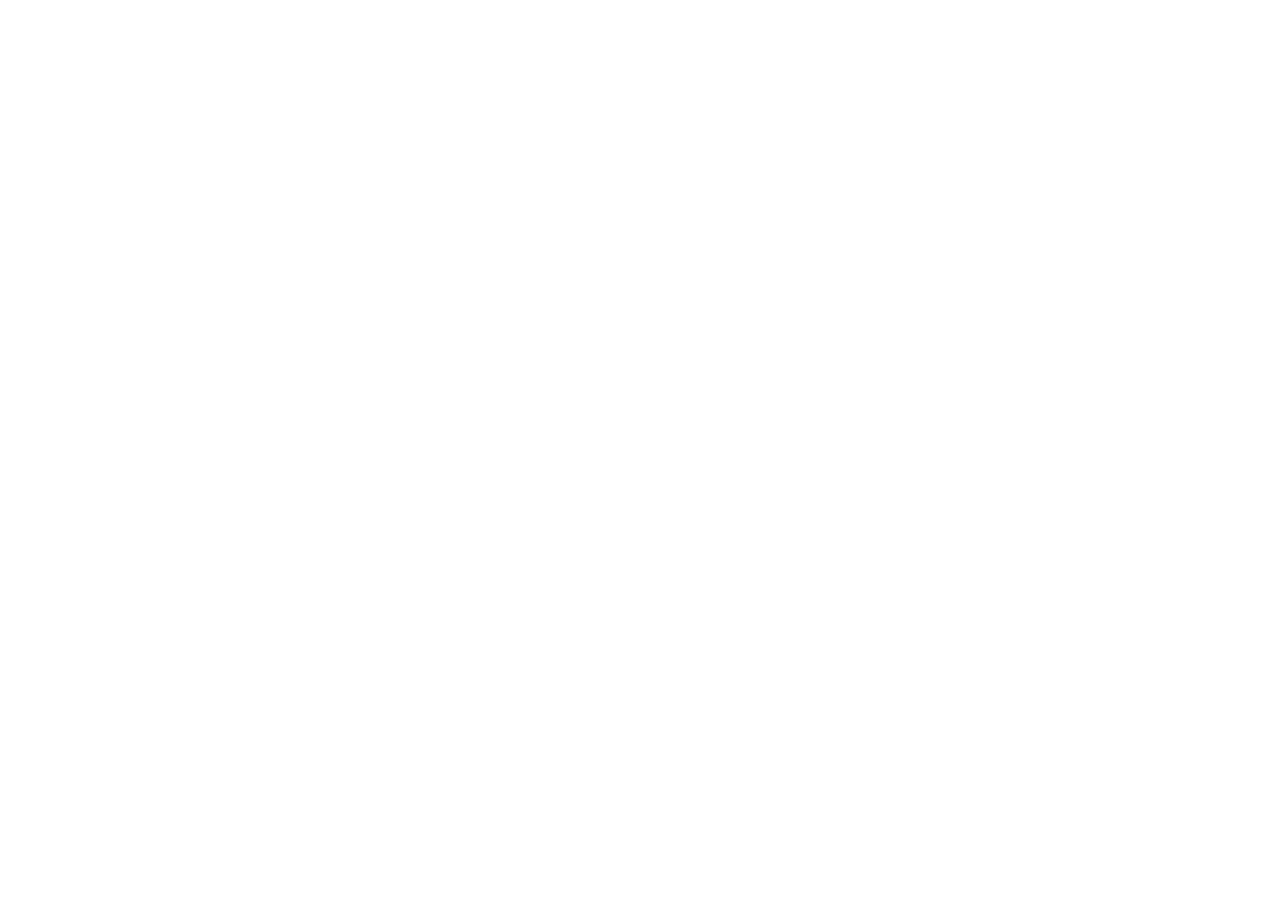
==== trunfo.html @ 12d90816 "Criação de estruturas" ====
<!DOCTYPE html>
<html lang="pt-br">
<head>
    <meta charset="UTF-8">
    <meta name="viewport" content="width=device-width, initial-scale=1.0">
    <link rel="stylesheet" href="css/style.css">
    <link rel="shortcut icon" href="ico/Pokedex_tool_icon-icons.com_67529.ico" type="image/x-icon">
    <script src="js/trunfo.js"></script>
    <title>Batalha</title>
</head>
<body>
    
</body>
</html>
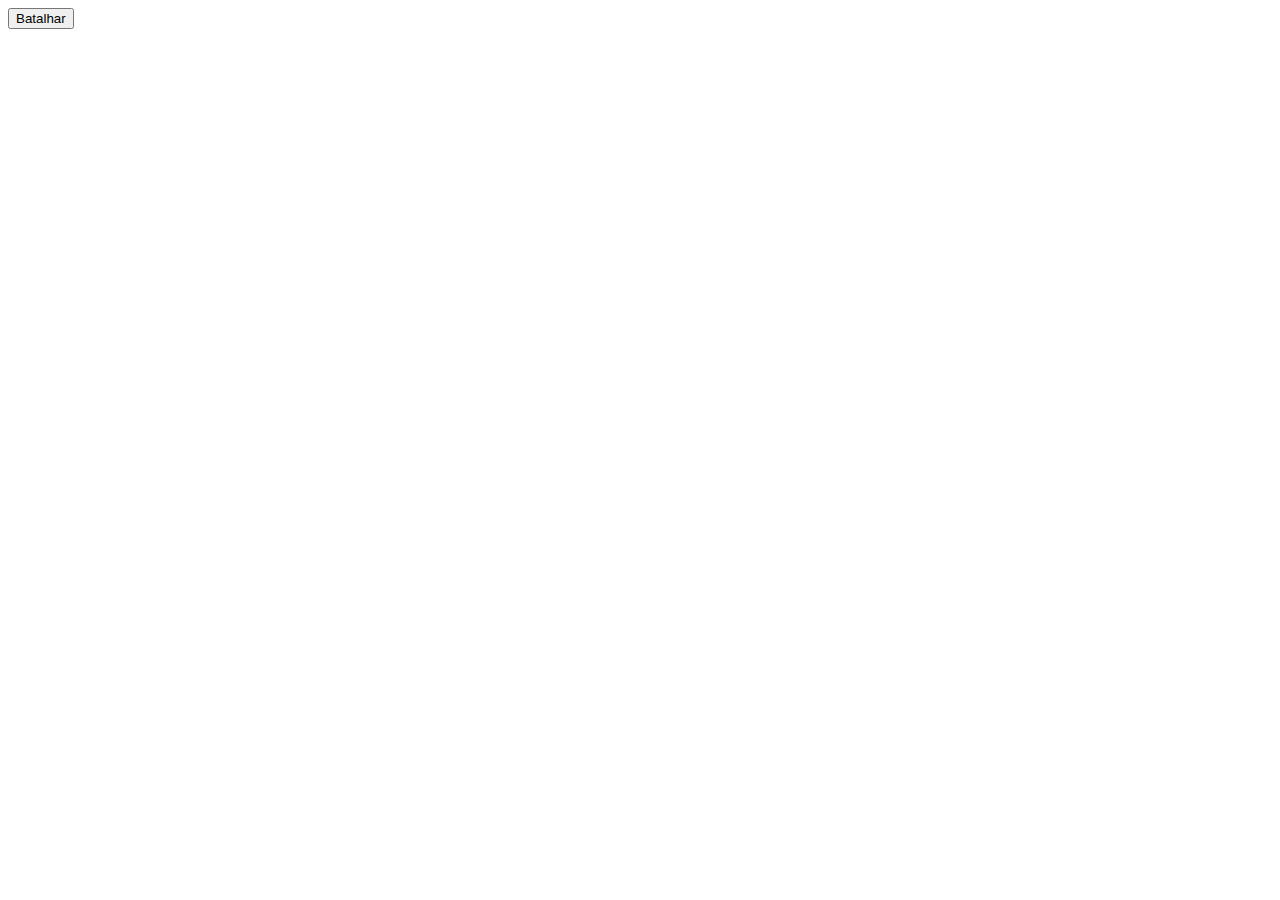
==== commit 965b9c16: "Gerando Cards" ====
--- a/trunfo.html
+++ b/trunfo.html
@@ -9,6 +9,8 @@
     <title>Batalha</title>
 </head>
 <body>
+
+    <button id="btn_battle"  onclick="btn_poke()">Batalhar</button>
     
 </body>
 </html>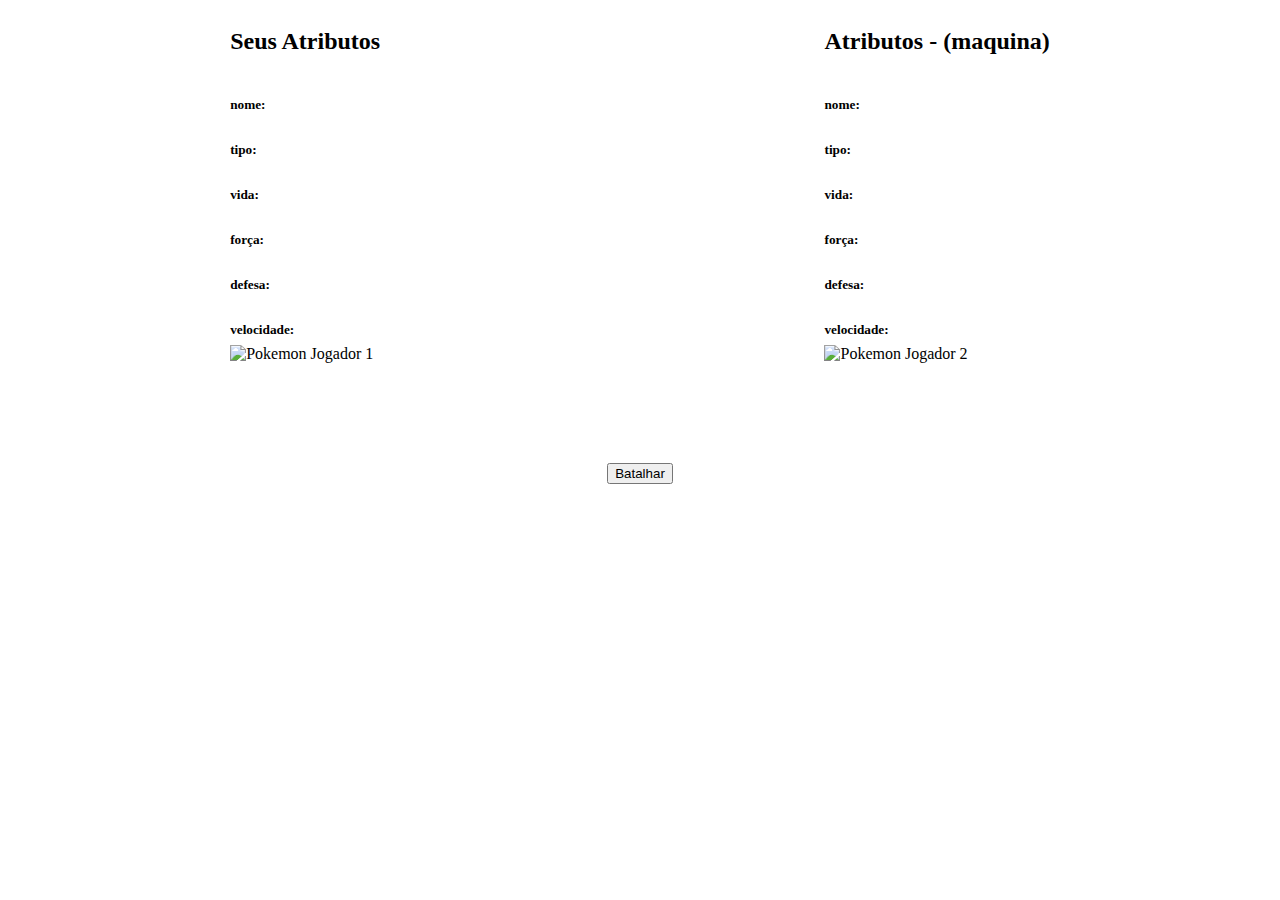
==== commit 0ff9df1f: "Ajustabdi e puxando imagens" ====
--- a/trunfo.html
+++ b/trunfo.html
@@ -1,16 +1,83 @@
 <!DOCTYPE html>
 <html lang="pt-br">
+
 <head>
     <meta charset="UTF-8">
     <meta name="viewport" content="width=device-width, initial-scale=1.0">
-    <link rel="stylesheet" href="css/style.css">
+    <link rel="stylesheet" href="css/trunfo.css">
     <link rel="shortcut icon" href="ico/Pokedex_tool_icon-icons.com_67529.ico" type="image/x-icon">
     <script src="js/trunfo.js"></script>
     <title>Batalha</title>
 </head>
+
 <body>
 
-    <button id="btn_battle"  onclick="btn_poke()">Batalhar</button>
-    
+    <div class="info">
+
+        <div class="jogador">
+            <h2>Seus Atributos</h2>
+
+            <div class="uniao">
+                <h5>nome: </h5>
+                <p id="info_name_jogador"></p>
+            </div>
+            <div class="uniao">
+                <h5>tipo: </h5>
+                <p id="info_tipo_jogador"></p>
+            </div>
+            <div class="uniao">
+                <h5>vida: </h5>
+                <p id="info_vida_jogador"></p>
+            </div>
+            <div class="uniao">
+                <h5>força: </h5>
+                <p id="info_forca_jogador"></p>
+            </div>
+            <div class="uniao">
+                <h5>defesa: </h5>
+                <p id="info_defesa_jogador"></p>
+            </div>
+            <div class="uniao">
+                <h5>velocidade: </h5>
+                <p id="info_velocidade_jogador"></p>
+            </div>
+            <img id="imgJogador" alt="Pokemon Jogador 1">
+        </div>
+        <div class="maquina">
+            <h2>Atributos - (maquina)</h2>
+
+            <div class="uniao">
+                <h5>nome: </h5>
+                <p id="info_name_maquina"></p>
+            </div>
+            <div class="uniao">
+                <h5>tipo: </h5>
+                <p id="info_tipo_maquina"></p>
+            </div>
+            <div class="uniao">
+                <h5>vida: </h5>
+                <p id="info_vida_maquina"></p>
+            </div>
+            <div class="uniao">
+                <h5>força: </h5>
+                <p id="info_forca_maquina"></p>
+            </div>
+            <div class="uniao">
+                <h5>defesa: </h5>
+                <p id="info_defesa_maquina"></p>
+            </div>
+            <div class="uniao">
+                <h5>velocidade: </h5>
+                <p id="info_velocidade_maquina"></p>
+            </div>
+
+            <img id="imgMaquina" alt="Pokemon Jogador 2">
+        </div>
+
+    </div>
+    <div class="btn_div"><button id="btn_battle" onclick="btn_poke()">Batalhar</button></div>
+
+
 </body>
+
 </html>--- a/css/trunfo.css
+++ b/css/trunfo.css
@@ -0,0 +1,18 @@
+.info{
+    display: flex;
+    justify-content: space-around;
+}
+.uniao{
+    display: flex;
+    align-items: baseline;
+    height: 45px;
+}
+
+p{
+    padding-left: 5px;
+}
+
+.btn_div{
+  margin-top: 100px ;
+ text-align: center;
+}
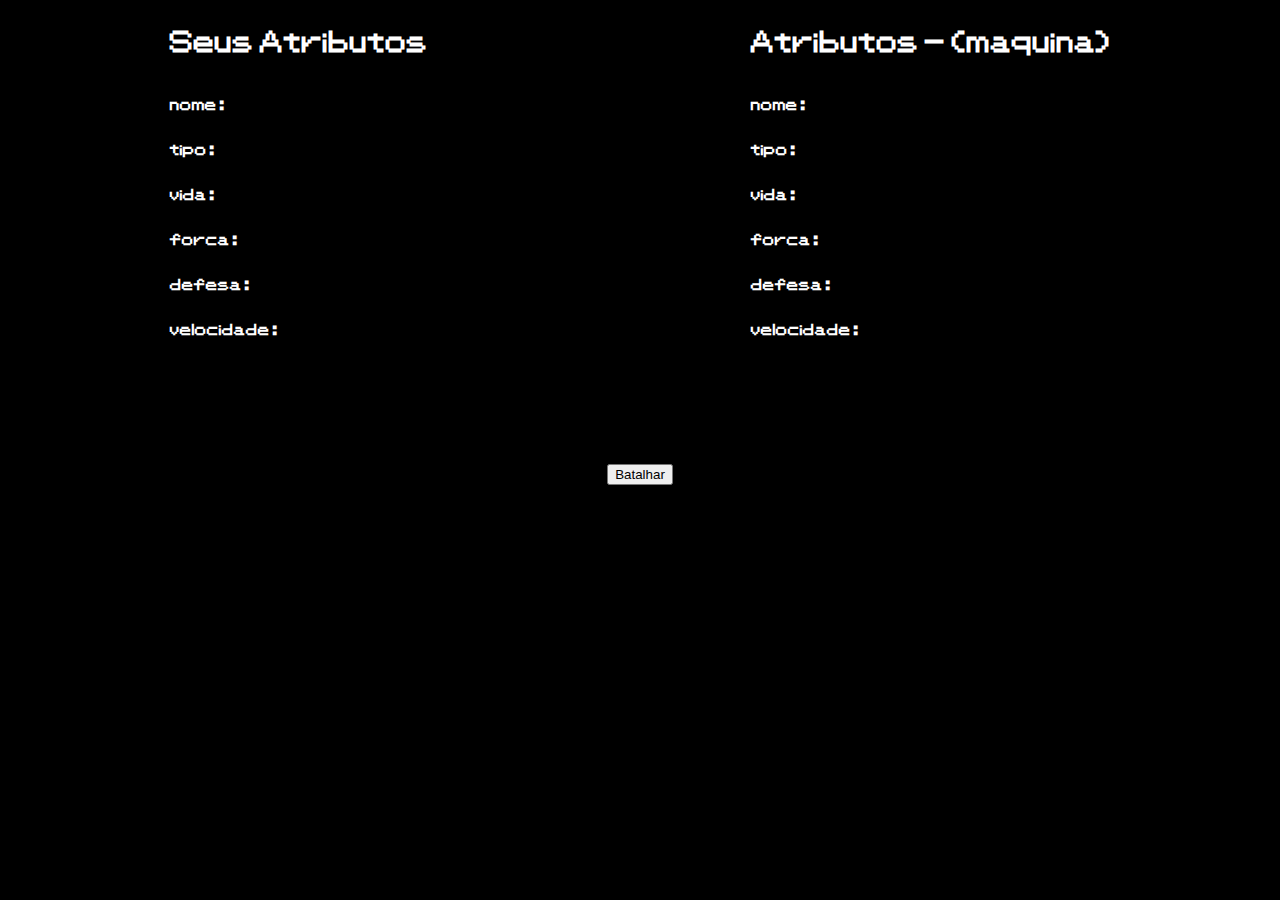
==== commit b951e617: "Fonte adicionada" ====
--- a/trunfo.html
+++ b/trunfo.html
@@ -8,6 +8,7 @@
     <link rel="shortcut icon" href="ico/Pokedex_tool_icon-icons.com_67529.ico" type="image/x-icon">
     <script src="js/trunfo.js"></script>
     <title>Batalha</title>
+
 </head>
 
 <body>
@@ -18,66 +19,67 @@
             <h2>Seus Atributos</h2>
 
             <div class="uniao">
-                <h5>nome: </h5>
+                <h5>nome : </h5>
                 <p id="info_name_jogador"></p>
             </div>
             <div class="uniao">
-                <h5>tipo: </h5>
+                <h5>tipo : </h5>
                 <p id="info_tipo_jogador"></p>
             </div>
             <div class="uniao">
-                <h5>vida: </h5>
+                <h5>vida : </h5>
                 <p id="info_vida_jogador"></p>
             </div>
             <div class="uniao">
-                <h5>força: </h5>
+                <h5>forca : </h5>
                 <p id="info_forca_jogador"></p>
             </div>
             <div class="uniao">
-                <h5>defesa: </h5>
+                <h5>defesa : </h5>
                 <p id="info_defesa_jogador"></p>
             </div>
             <div class="uniao">
-                <h5>velocidade: </h5>
+                <h5>velocidade : </h5>
                 <p id="info_velocidade_jogador"></p>
             </div>
-            <img id="imgJogador" alt="Pokemon Jogador 1">
+            <img id="imgJogador">
         </div>
         <div class="maquina">
             <h2>Atributos - (maquina)</h2>
 
             <div class="uniao">
-                <h5>nome: </h5>
+                <h5>nome : </h5>
                 <p id="info_name_maquina"></p>
             </div>
             <div class="uniao">
-                <h5>tipo: </h5>
+                <h5>tipo : </h5>
                 <p id="info_tipo_maquina"></p>
             </div>
             <div class="uniao">
-                <h5>vida: </h5>
+                <h5>vida : </h5>
                 <p id="info_vida_maquina"></p>
             </div>
             <div class="uniao">
-                <h5>força: </h5>
+                <h5>forca : </h5>
                 <p id="info_forca_maquina"></p>
             </div>
             <div class="uniao">
-                <h5>defesa: </h5>
+                <h5>defesa : </h5>
                 <p id="info_defesa_maquina"></p>
             </div>
             <div class="uniao">
-                <h5>velocidade: </h5>
+                <h5>velocidade : </h5>
                 <p id="info_velocidade_maquina"></p>
             </div>
 
-            <img id="imgMaquina" alt="Pokemon Jogador 2">
+            <img id="imgMaquina">
         </div>
 
     </div>
     <div class="btn_div"><button id="btn_battle" onclick="btn_poke()">Batalhar</button></div>
 
 
+
 </body>
 
 </html>--- a/css/trunfo.css
+++ b/css/trunfo.css
@@ -1,3 +1,17 @@
+
+@font-face {
+    font-family: 'Pokemon';
+    src: url('../font/PKMN RBYGSC.ttf') format('truetype');
+    font-weight: normal;
+    font-style: normal;
+}
+
+body{
+    font-family: 'Pokemon';
+    background-color: black;
+    color: white;
+}
+
 .info{
     display: flex;
     justify-content: space-around;
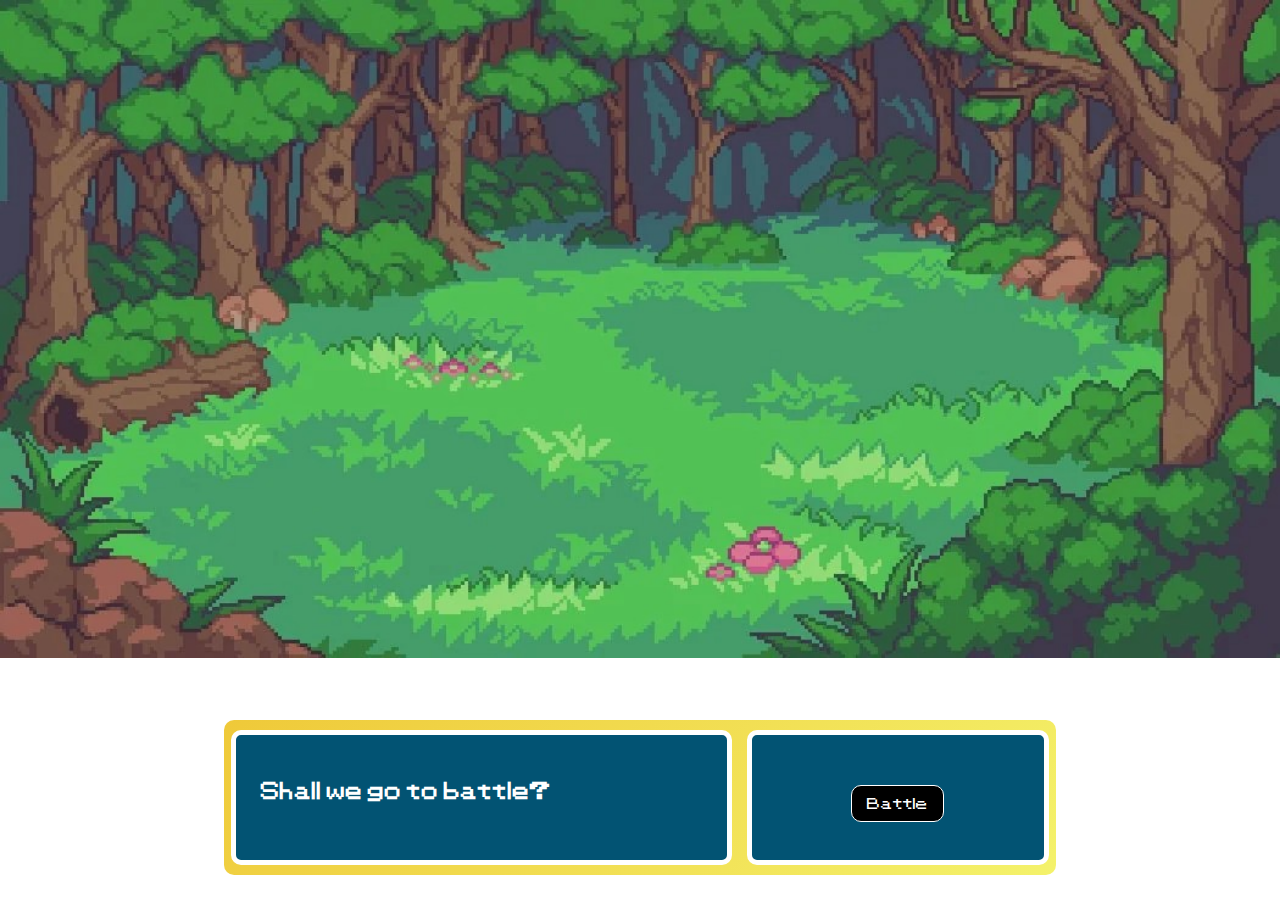
==== commit f960afd5: "fundo adicioanado" ====
--- a/trunfo.html
+++ b/trunfo.html
@@ -4,7 +4,7 @@
 <head>
     <meta charset="UTF-8">
     <meta name="viewport" content="width=device-width, initial-scale=1.0">
-    <link rel="stylesheet" href="css/trunfo.css">
+    <link rel="stylesheet" href="css/style.css">
     <link rel="shortcut icon" href="ico/Pokedex_tool_icon-icons.com_67529.ico" type="image/x-icon">
     <script src="js/trunfo.js"></script>
     <title>Batalha</title>
@@ -13,72 +13,51 @@
 
 <body>
 
-    <div class="info">
+    <footer>
+        <div class="bk">
+            <div class="bk2">
+                <div class="txt_title">
+                    <h3 id="txt_title">Shall we go to battle?</h3>
+                </div>
+            </div>
+            <div class="bk3">
 
-        <div class="jogador">
-            <h2>Seus Atributos</h2>
+                <div class="btn">
+                    <button id="btn" onclick="iniciarBatalha()">
+                        Battle
+                    </button>
+                </div>
+                <div class="caracteres">
 
-            <div class="uniao">
-                <h5>nome : </h5>
-                <p id="info_name_jogador"></p>
-            </div>
-            <div class="uniao">
-                <h5>tipo : </h5>
-                <p id="info_tipo_jogador"></p>
-            </div>
-            <div class="uniao">
-                <h5>vida : </h5>
-                <p id="info_vida_jogador"></p>
-            </div>
-            <div class="uniao">
-                <h5>forca : </h5>
-                <p id="info_forca_jogador"></p>
-            </div>
-            <div class="uniao">
-                <h5>defesa : </h5>
-                <p id="info_defesa_jogador"></p>
-            </div>
-            <div class="uniao">
-                <h5>velocidade : </h5>
-                <p id="info_velocidade_jogador"></p>
-            </div>
-            <img id="imgJogador">
-        </div>
-        <div class="maquina">
-            <h2>Atributos - (maquina)</h2>
+                    <div class="divvida">
+                        <h5 id="hp" class="vida"></h5>
+                        <h5 id="hp_pts" class="vida_pts"></h5>
+                    </div>
 
-            <div class="uniao">
-                <h5>nome : </h5>
-                <p id="info_name_maquina"></p>
-            </div>
-            <div class="uniao">
-                <h5>tipo : </h5>
-                <p id="info_tipo_maquina"></p>
-            </div>
-            <div class="uniao">
-                <h5>vida : </h5>
-                <p id="info_vida_maquina"></p>
-            </div>
-            <div class="uniao">
-                <h5>forca : </h5>
-                <p id="info_forca_maquina"></p>
-            </div>
-            <div class="uniao">
-                <h5>defesa : </h5>
-                <p id="info_defesa_maquina"></p>
-            </div>
-            <div class="uniao">
-                <h5>velocidade : </h5>
-                <p id="info_velocidade_maquina"></p>
+                    <div class="divforca">
+                    <h5 id="force" class="forca"></h5>
+                    <h5 id="force_pts" class="vida_pts"></h5>
+                </div>
+
             </div>
 
-            <img id="imgMaquina">
+
+                <br>
+
+                <div class="caracteres2">
+                <div class="divdefesa">
+                    <h5 id="defesa" class="defesa"></h5>
+                    <h5 id="defesa_pts" class="vida_pts"></h5>
+                </div>
+                    <div class="divdefesa">
+                    <h5 id="speed" class="velocidade"></h5>
+                    <h5 id="speed_pts" class="vida_pts"></h5>
+                </div>
+            </div>
+                
+            </div>
         </div>
-
-    </div>
-    <div class="btn_div"><button id="btn_battle" onclick="btn_poke()">Batalhar</button></div>
-
-
+    </footer>
 
 </body>
 
--- a/css/style.css
+++ b/css/style.css
@@ -0,0 +1,119 @@
+
+@font-face {
+    font-family: 'Pokemon';
+    src: url('../font/PKMN RBYGSC.ttf') format('truetype');
+    font-weight: normal;
+    font-style: normal;
+}
+
+body{
+    font-family: 'Pokemon';
+    background-image: url("../img/fundo.jpeg");
+    background-repeat: no-repeat;
+    background-size: cover;
+}
+
+.bk {
+    position: absolute;
+    margin-bottom: 25px;
+    bottom: 0;
+    left: 50%;
+    transform: translate(-50%);
+    background: #EFC939;
+    background: linear-gradient(135deg, #EFC939, #F4F26B);
+    width: 65%;
+    height: 155px;
+    border-radius: 10px;
+    display: flex;
+}
+
+.bk2{
+    background-color: #025373;
+    width: 59%;
+    height: 125px;
+    border-radius: 10px;
+    margin: auto;
+    margin-top: 10px;
+    border: 5px solid white;
+}
+
+.bk3{
+    background-color: #025373;
+    width: 35%;
+    height: 125px;
+    border-radius: 10px;
+    margin: auto;
+    margin-top: 10px;
+    border: 5px solid white;
+}
+
+h3{
+    margin-left: 25px;
+    margin-top: 45px;
+    color: white;
+}
+h5{
+    color: white;
+}
+
+.caracteres{
+    display: flex;
+    justify-content: space-around;
+    z-index: -1;
+    margin-top: -45px;
+}
+
+.caracteres2{
+    display: flex;
+    justify-content: space-around;
+    z-index: -1;
+    margin-top: -5px;
+}
+
+.divvida{
+    margin-top: -10px;
+    width: 50px;
+}
+
+
+.vida{
+  text-align: center;
+}
+
+.vida_pts{
+    margin-top: -10px;
+    text-align: center;
+}
+
+.divforca{
+    margin-top: -10px;
+    width: 50px;
+}
+
+.divdefesa{
+    margin-top: -50px;
+    width: 50px;
+}
+
+.btn{
+    text-align: center;
+    margin-top: 50px;
+}
+
+button{
+    padding: 10px ;
+    padding-left: 15px;
+    padding-right: 15px;
+    font-family: 'Pokemon';
+    background-color: black;
+    color: white;
+    border: 1px solid white;
+    border-radius: 10px;
+}
+
+button:hover{
+    background-color: white;
+    color: black;
+    border: 1px solid black;
+    transition: all 1s ease-in;
+}